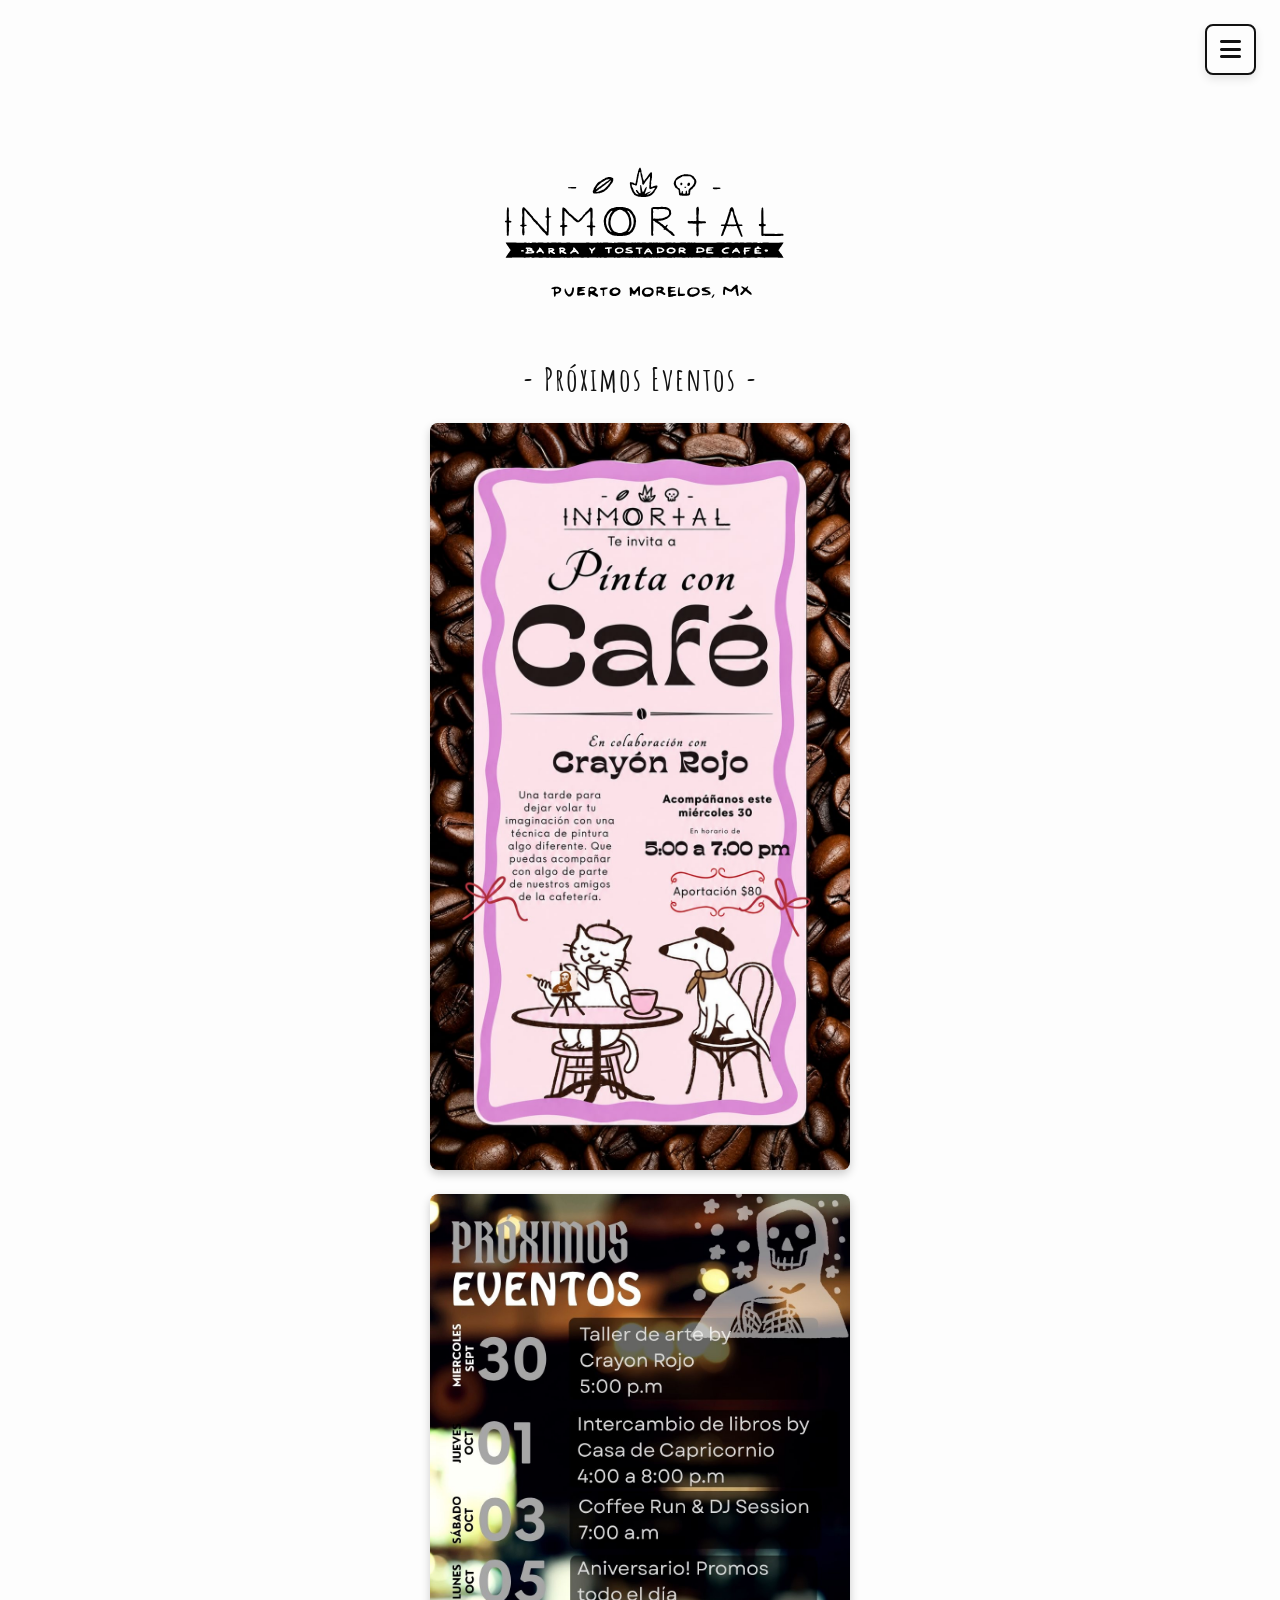
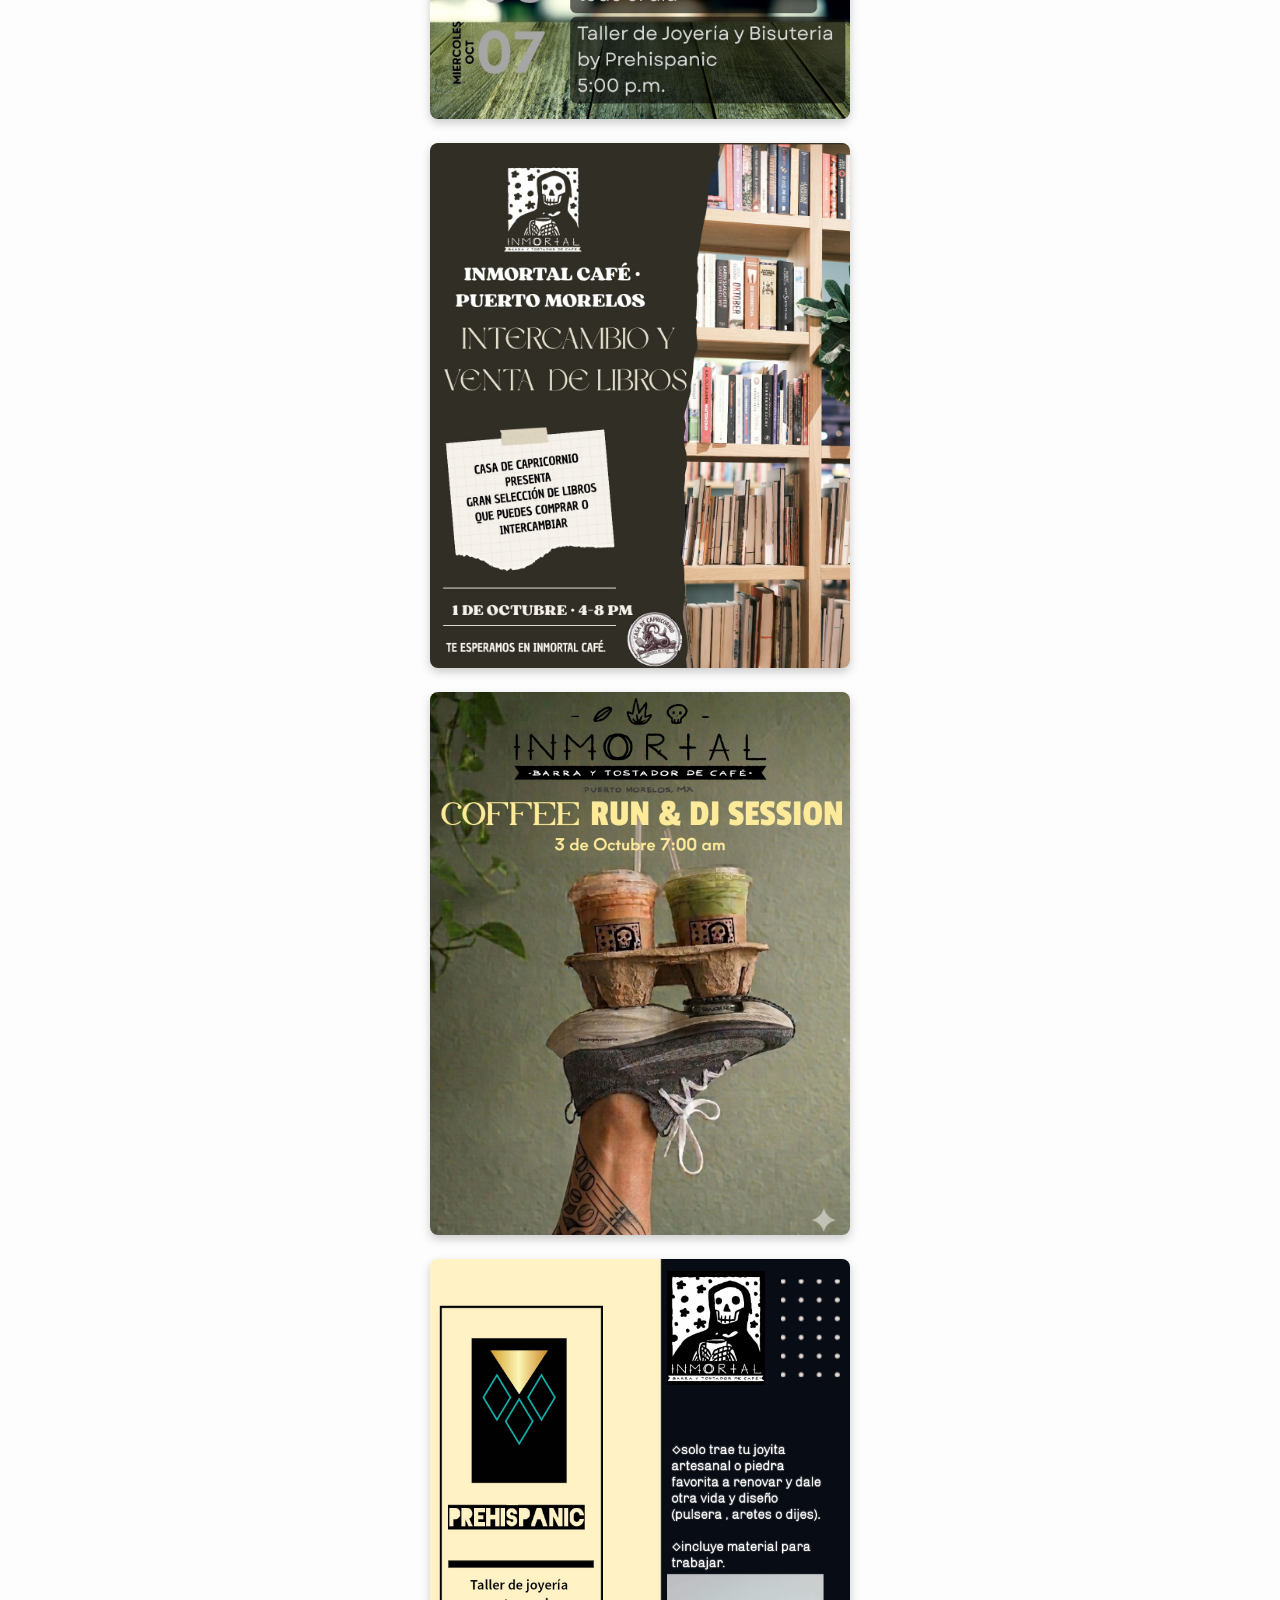
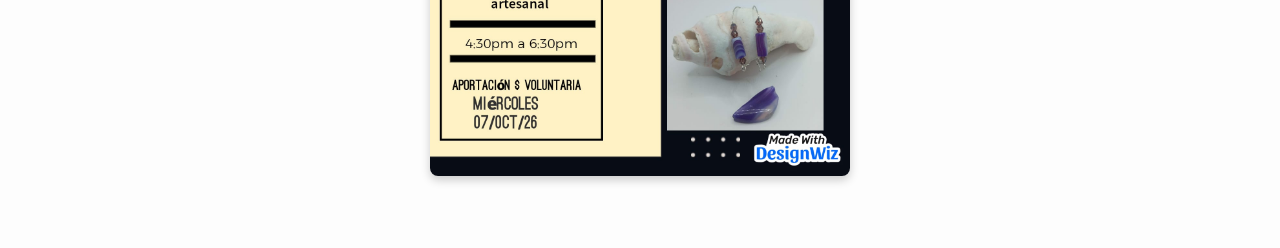
==== eventos.html @ fbef882d "agregamos eventos" ====
<!DOCTYPE html>
<html lang="es">
<head>
    <meta charset="UTF-8">
    <meta name="viewport" content="width=device-width, initial-scale=1.0">
    <title>Eventos | Inmortal</title>
    <link rel="stylesheet" href="https://cdnjs.cloudflare.com/ajax/libs/font-awesome/6.4.0/css/all.min.css">
    <link href="https://fonts.googleapis.com/css2?family=Courier+Prime:wght@400;700&family=Montserrat:wght@600;900&family=Amatic+SC:wght@700&display=swap" rel="stylesheet">
    <link rel="stylesheet" href="styles/styles.css">
    
    <!-- Librería ScrollReveal -->
    <script src="https://unpkg.com/scrollreveal"></script>
    <script type="module" src="scripts/main.js" defer></script>
</head>
<body>

    <!-- MENÚ HAMBURGUESA -->
    <button id="hamburger-btn" class="hamburger-btn" aria-label="Abrir menú">
        <i class="fa-solid fa-bars"></i>
    </button>
    <nav id="side-menu" class="side-menu">
        <a href="index.html" class="menu-item">
            <i class="fa-solid fa-arrow-left"></i> 
            <span data-i18n="back">Regresar</span>
        </a>
        <button id="lang-toggle" class="menu-item">
            <i class="fa-solid fa-globe"></i> 
            <span data-i18n="language">Idioma (EN)</span>
        </button>
        <button id="theme-toggle" class="menu-item">
            <i class="fa-solid fa-moon"></i> 
            <span data-i18n="theme">Tema</span>
        </button>
    </nav>

    <!-- ENCABEZADO -->
    <div class="header">
        <video class="logo-video" autoplay loop muted playsinline>
            <source src="assets/animacion.mp4" type="video/mp4">
        </video>
        <img src="assets/inmortal-texto.svg" alt="Inmortal Barra y Tostador" class="title-img">
        <img src="assets/pm.svg" alt="Puerto Morelos" class="location-img">
    </div>

    <!-- CONTENEDOR DE EVENTOS -->
    <div class="store-container" style="width: 100%; max-width: 420px; display: flex; flex-direction: column; gap: 1.5rem; align-items: center; margin-top: 1rem; padding-bottom: 2rem;">
        
        <h2 data-i18n="events_title" style="font-family: 'Amatic SC', cursive; font-size: 2rem; text-align: center; letter-spacing: 2px;">
            - Próximos Eventos -
        </h2>

        <!-- LISTA DE FLYERS -->
        <div class="events-list" style="width: 100%; display: flex; flex-direction: column; gap: 1.5rem;">
            <!-- La clase 'zoomable' activa tu Lightbox automáticamente -->
            <img src="assets/evento-1.jpg" alt="Evento 1" class="zoomable" style="width: 100%; border-radius: 8px; box-shadow: 0 4px 10px rgba(0,0,0,0.2);">
            <img src="assets/evento-2.jpg" alt="Evento 2" class="zoomable" style="width: 100%; border-radius: 8px; box-shadow: 0 4px 10px rgba(0,0,0,0.2);">
            <img src="assets/evento-3.jpg" alt="Evento 3" class="zoomable" style="width: 100%; border-radius: 8px; box-shadow: 0 4px 10px rgba(0,0,0,0.2);">
            <img src="assets/evento-4.jpg" alt="Evento 4" class="zoomable" style="width: 100%; border-radius: 8px; box-shadow: 0 4px 10px rgba(0,0,0,0.2);">
            <img src="assets/evento-5.jpg" alt="Evento 5" class="zoomable" style="width: 100%; border-radius: 8px; box-shadow: 0 4px 10px rgba(0,0,0,0.2);">
        </div>

    </div>

    <!-- EL LIGHTBOX PARA HACER ZOOM -->
    <div id="lightbox" class="lightbox">
        <span class="close-lightbox">&times;</span>
        <img id="lightbox-img" src="">
    </div>

</body>
</html>
---- styles/styles.css ----
/* =========================================
   1. VARIABLES GLOBALES (Temas)
   ========================================= */
:root {
    /* Variables Modo Claro (Por defecto) */
    --bg-color: #fdfdfd;
    --text-main: #111111;
    --border-color: #111111;
    --btn-bg: #ffffff;
    --btn-active: #f0f0f0;
    --dot-color: #e5e5e5;
    --location-color: #555555;
}

body.dark-mode {
    /* Variables Modo Oscuro */
    --bg-color: #121212;
    --text-main: #fdfdfd;
    --border-color: #fdfdfd;
    --btn-bg: #1e1e1e;
    --btn-active: #2a2a2a;
    --dot-color: #333333;
    --location-color: #aaaaaa;
}

/* =========================================
   2. RESET Y ESTILOS BASE
   ========================================= */
* {
    box-sizing: border-box;
    margin: 0;
    padding: 0;
}

body {
    background-color: var(--bg-color);
    color: var(--text-main);
    display: flex;
    flex-direction: column;
    align-items: center;
    min-height: 100vh;
    padding: 2.5rem 1.5rem;
    font-family: 'Courier Prime', monospace;
    
    /* Quitamos el fondo de puntitos anterior */
    
    /* Agregamos position: relative para poder poner la capa del patrón encima */
    position: relative; 
    transition: background-color 0.3s ease, color 0.3s ease;
}
body::before {
    content: "";
    position: absolute;
    top: 0; left: 0; right: 0; bottom: 0;
    
    /* Pon aquí el nombre exacto de la imagen que te genere la IA */
    background-image: url('../assets/patron-inmortal.png'); 
    
    /* Ajusta este valor: entre más pequeño, más chiquitas se ven las figuras */
    background-size: 250px; 
    background-repeat: repeat;
    
    /* Bajar la opacidad al 5% hace que sea un detalle sutil y elegante */
    opacity: .06; 
    
    z-index: -1; /* Lo mandamos al fondo de todo */
    pointer-events: none; /* Evita que el fondo bloquee los clics de la pantalla */
}

/* =========================================
   3. BOTONES FLOTANTES (Idioma y Tema)
   ========================================= */
/* --- BOTÓN DE IDIOMA --- */
.lang-toggle {
    position: fixed; /* CAMBIO CLAVE: Lo ancla a la pantalla */
    z-index: 1000;   /* CAMBIO CLAVE: Lo mantiene por encima de los botones */
    top: 1.5rem;
    left: 1.5rem; 
    
    /* Le damos color de fondo sólido para que no se transparente al hacer scroll */
    background-color: var(--bg-color); 
    
    border: 2px solid var(--text-main);
    color: var(--text-main);
    font-size: 0.9rem;
    font-weight: 900;
    font-family: 'Montserrat', sans-serif;
    cursor: pointer;
    padding: 0.2rem 0.5rem;
    border-radius: 4px;
    transition: all 0.2s ease;
}

.lang-toggle:hover {
    background-color: var(--text-main);
    color: var(--bg-color);
}

/* --- BOTÓN DE TEMA (LUNA/SOL) --- */
.theme-toggle {
    position: fixed; /* CAMBIO CLAVE */
    z-index: 1000;   /* CAMBIO CLAVE */
    top: 1.5rem;
    right: 1.5rem; 
    
    /* Le damos un fondo sutil y redondeado para que el ícono no se pierda con el texto de abajo */
    background-color: var(--bg-color); 
    border-radius: 50%;
    padding: 0.3rem 0.4rem; 
    
    border: none;
    color: var(--text-main);
    font-size: 1.5rem;
    cursor: pointer;
    transition: transform 0.2s ease;
}

.theme-toggle:hover {
    transform: scale(1.1);
}
/* =========================================
   4. CABECERA Y LOGOS
   ========================================= */
.header {
    width: 100%;
    display: flex; 
    flex-direction: column;
    align-items: center;
    justify-content: center;
    /* Ponemos el gap en 0 para que no agregue espacio extra */
    gap: 1.5rem; 
    margin-bottom: 2.5rem; 
}

.logo-video {
    width: 220px; /* Mantiene el tamaño original que tenía la calavera */
    max-width: 100%; 
    height: auto;
    display: block;
    object-fit: contain; /* Evita que el video se estire o deforme */
    transition: filter 0.3s ease;
    mix-blend-mode: multiply;
}

.title-img {
    width: 320px; 
    max-width: 90%; 
    height: auto;
    display: block;
    transition: filter 0.3s ease;
    justify-self: center;
    align-self: center;
    /* MAGIA NEGATIVA: Nos comemos el espacio transparente gigante */
    /* Jala la imagen hacia arriba acercándola a la calavera */
    margin-top: -3.5rem;  
    /* Jala la imagen de Puerto Morelos hacia arriba */
    margin-bottom: -4.8rem; 
}

.location-img {
    width: 300px; /* Hazla más pequeña que el título principal para mantener jerarquía */
    max-width: 80%;
    height: auto;
    display: block;
    transition: filter 0.3s ease;
    margin-bottom: -7rem;
}

/* Filtro para invertir los 3 SVGs a blanco en modo oscuro */
body.dark-mode .logo-video,
body.dark-mode .title-img,
body.dark-mode .location-img {
    filter: invert(1) grayscale(1) brightness(2);
    mix-blend-mode: screen;
}
body.dark-mode::before {
    filter: invert(1);
    /* Puedes subir la opacidad en modo oscuro si sientes que se pierde mucho el diseño */
    opacity: 0.08; 
}

/* =========================================
   5. BOTONES DE ENLACES (Menú, Redes, WiFi)
   ========================================= */
.links-container {
    width: 100%;
    /* Lo hacemos un poco más ancho para que luzca bien la pincelada */
    max-width: 420px; 
    display: flex;
    flex-direction: column;
    gap: 1.5rem;
}

/* --- ESTRUCTURA GENERAL DEL BOTÓN --- */
.link-btn {
    display: flex;
    align-items: center;
    gap: 0; 
    text-decoration: none;
    background: transparent;
    border: none;
    box-shadow: none;
    cursor: pointer;
    /* Suavizamos un poco más la transición para que se vea más fluido */
    transition: transform 0.25s cubic-bezier(0.2, 0.8, 0.2, 1);
}
.link-btn:active {
    transform: translateY(2px) scale(0.98); 
}

.link-btn:hover, .link-btn:active {
    transform: scale(1.03); 
}

/* --- EL CÍRCULO DEL ÍCONO --- */
.link-btn .icon-wrapper {
    width: 75px; 
    height: 75px;
    background-color: transparent;
    border: none;
    border-radius: 0; 
    
    position: relative; /* SÚPER IMPORTANTE: Para anclar el marco aquí */
    
    display: flex;
    justify-content: center;
    align-items: center;
    flex-shrink: 0;
    transition: transform 0.3s ease;
}
.link-btn .icon-wrapper::before {
    content: "";
    position: absolute;
    top: 0; left: 0; right: 0; bottom: 0;
    
    /* El color cambiará solito gracias a tu variable de tema */
    background-color: var(--text-main); 
    
    /* USAMOS EL MARCO COMO MÁSCARA */
    -webkit-mask-image: url('../assets/marco.svg'); 
    mask-image: url('../assets/marco.svg');
    -webkit-mask-size: 100% 100%;
    mask-size: 100% 100%;
    -webkit-mask-position: center;
    mask-position: center;
    -webkit-mask-repeat: no-repeat;
    mask-repeat: no-repeat;
    
    z-index: -1; /* Lo mandamos detrás del ícono (estrella, instagram, etc) */
    transition: background-color 0.3s ease;
}

/* Para los íconos de FontAwesome (Instagram, FB, etc.) */
.link-btn .icon-wrapper i {
    font-size: 1.6rem; /* Un poco más chicos para que respiren dentro del dibujo */
    color: var(--text-main);
    transition: color 0.3s ease;
}

/* Para el nuevo SVG personalizado (Calavera) */
.link-btn .icon-wrapper .custom-icon {
    width: 70%;
    height: 80%;
    object-fit: contain;
    /* MAGIA: Esto le hace "zoom" a la imagen desde su centro. 
       Si sigue pequeña, súbelo a 1.8, 2.0 o 2.5 hasta que llene el círculo */
    transform: scale(1.6); 
    transition: filter 0.3s ease;
}
.link-btn .icon-wrapper .custom-icon {
    width: 45px; /* O el tamaño que ya tenías para tu calavera */
    height: auto;
    display: block;
    transition: filter 0.3s ease;
}

/* --- NUEVA REGLA: SOLO PARA EL GRANO --- */
.link-btn .icon-wrapper .grano-icon {
    /* Aquí lo haces más pequeño sin afectar a la calavera */
    width: 22px; 
}

/* Invertir el ícono personalizado en modo oscuro */
body.dark-mode .link-btn .icon-wrapper .custom-icon {
    filter: invert(1) grayscale(1) brightness(2);
}

/* --- LA BASE DE LA PINCELADA --- */
.link-btn .text-wrapper {
    flex-grow: 1;
    background-color: var(--text-main);
    color: var(--bg-color);
    padding: 0.6rem 1.5rem;
    
    font-family: 'Amatic SC', cursive;
    font-size: 1.3rem; 
    font-weight: 700;
    letter-spacing: 2px;
    
    display: flex;
    align-items: center;
    justify-content: center;
    margin-left: 0; 
    
    /* 4. VOLVEMOS AL 100% PARA QUE CALQUE LA NUEVA CAJA DELGADA */
    -webkit-mask-size: 100% 100%;
    mask-size: 100% 100%;
    -webkit-mask-position: center;
    mask-position: center;
    -webkit-mask-repeat: no-repeat;
    mask-repeat: no-repeat;
    
    transition: background-color 0.3s ease, color 0.3s ease;
}

.link-btn .brush-1 {
    -webkit-mask-image: url('../assets/pincelada-1.svg'); 
    mask-image: url('../assets/pincelada-1.svg');
}

.link-btn .brush-2 {
    -webkit-mask-image: url('../assets/pincelada-2.svg'); 
    mask-image: url('../assets/pincelada-2.svg');
}

/* AQUÍ APLICAMOS LA MAGIA MÁS FUERTE PARA EL BRUSH 3 */
.link-btn .brush-3 {
    -webkit-mask-image: url('../assets/pincelada.svg'); 
    mask-image: url('../assets/pincelada.svg');
    
    /* Ahora sí el navegador obedecerá estos tamaños porque la regla es más fuerte */
    -webkit-mask-size: 100% 300%;
    mask-size: 100% 300%;
}

/* =========================================
   6. PIE DE PÁGINA
   ========================================= */
.footer {
    margin-top: auto;
    padding-top: 3rem;
    font-size: 0.8rem;
    font-weight: bold;
    text-align: center;
    text-transform: uppercase;
}

/*Estilos de A GRANEL*/
/* --- MOSAICO DE CAFÉS --- */
.coffee-grid {
    display: grid;
    grid-template-columns: repeat(2, 1fr); /* 2 columnas perfectas */
    gap: 1rem;
    width: 100%;
}

.coffee-grid img {
    width: 100%;
    border-radius: 8px;
    cursor: zoom-in; /* Le dice al usuario de PC que puede hacer zoom */
    transition: transform 0.2s ease, box-shadow 0.2s ease;
}

.coffee-grid img:active {
    transform: scale(0.95); /* Efecto de hundimiento al tocar en celular */
}

/* --- EL EFECTO LIGHTBOX (ZOOM) --- */
.lightbox {
    display: none; /* Oculto por defecto */
    position: fixed;
    z-index: 9999; /* Super alto para tapar los botones flotantes y el header */
    top: 0;
    left: 0;
    width: 100vw;
    height: 100vh;
    background-color: rgba(0, 0, 0, 0.9); /* Fondo súper oscuro */
    justify-content: center;
    align-items: center;
    flex-direction: column;
    padding: 1rem;
    opacity: 0;
    transition: opacity 0.3s ease;
}

.lightbox.active {
    display: flex;
    opacity: 1;
}

#lightbox-img {
    max-width: 100%;
    max-height: 90vh; /* Que no se salga de la pantalla verticalmente */
    border-radius: 8px;
    box-shadow: 0 10px 25px rgba(0,0,0,0.5);
}

.close-lightbox {
    position: absolute;
    top: 1rem;
    right: 1.5rem;
    color: white;
    font-size: 3rem;
    font-family: sans-serif;
    cursor: pointer;
    z-index: 10000;
}

/* =========================================
   MENÚ HAMBURGUESA Y DROPDOWN
   ========================================= */
.hamburger-btn {
    position: fixed;
    top: 1.5rem;
    right: 1.5rem;
    z-index: 2000;
    background-color: var(--bg-color);
    color: var(--text-main);
    border: 2px solid var(--text-main);
    border-radius: 8px; /* O puedes usar 0 para un cuadrado rígido */
    padding: 0.6rem 0.8rem;
    font-size: 1.5rem;
    cursor: pointer;
    transition: all 0.3s ease;
    box-shadow: 0 4px 10px rgba(0, 0, 0, 0.1);
}

.hamburger-btn:active {
    transform: scale(0.9);
}

/* El contenedor del menú desplegable */
.side-menu {
    position: fixed;
    top: 5rem; /* Se coloca justo debajo de la hamburguesa */
    right: 1.5rem;
    background-color: var(--bg-color);
    border: 2px solid var(--text-main);
    border-radius: 8px;
    padding: 1rem;
    display: flex;
    flex-direction: column;
    gap: 1.2rem;
    z-index: 1999;
    min-width: 150px;
    
    /* Configuración de ocultamiento con animación suave */
    opacity: 0;
    visibility: hidden;
    transform: translateY(-10px);
    transition: all 0.3s cubic-bezier(0.2, 0.8, 0.2, 1);
    box-shadow: 0 8px 20px rgba(0, 0, 0, 0.15);
}

/* La clase que activará el JS para mostrarlo */
.side-menu.active {
    opacity: 1;
    visibility: visible;
    transform: translateY(0);
}

/* Los elementos de adentro */
.menu-item {
    display: flex;
    align-items: center;
    gap: 1rem;
    background: none;
    border: none;
    color: var(--text-main);
    font-family: 'Montserrat', sans-serif;
    font-size: 1.1rem;
    font-weight: 700;
    cursor: pointer;
    text-decoration: none;
    padding: 0.2rem;
    transition: transform 0.2s ease, opacity 0.2s ease;
}

.menu-item:hover {
    transform: translateX(-5px);
    opacity: 0.7;
}

.menu-item i {
    font-size: 1.3rem;
}
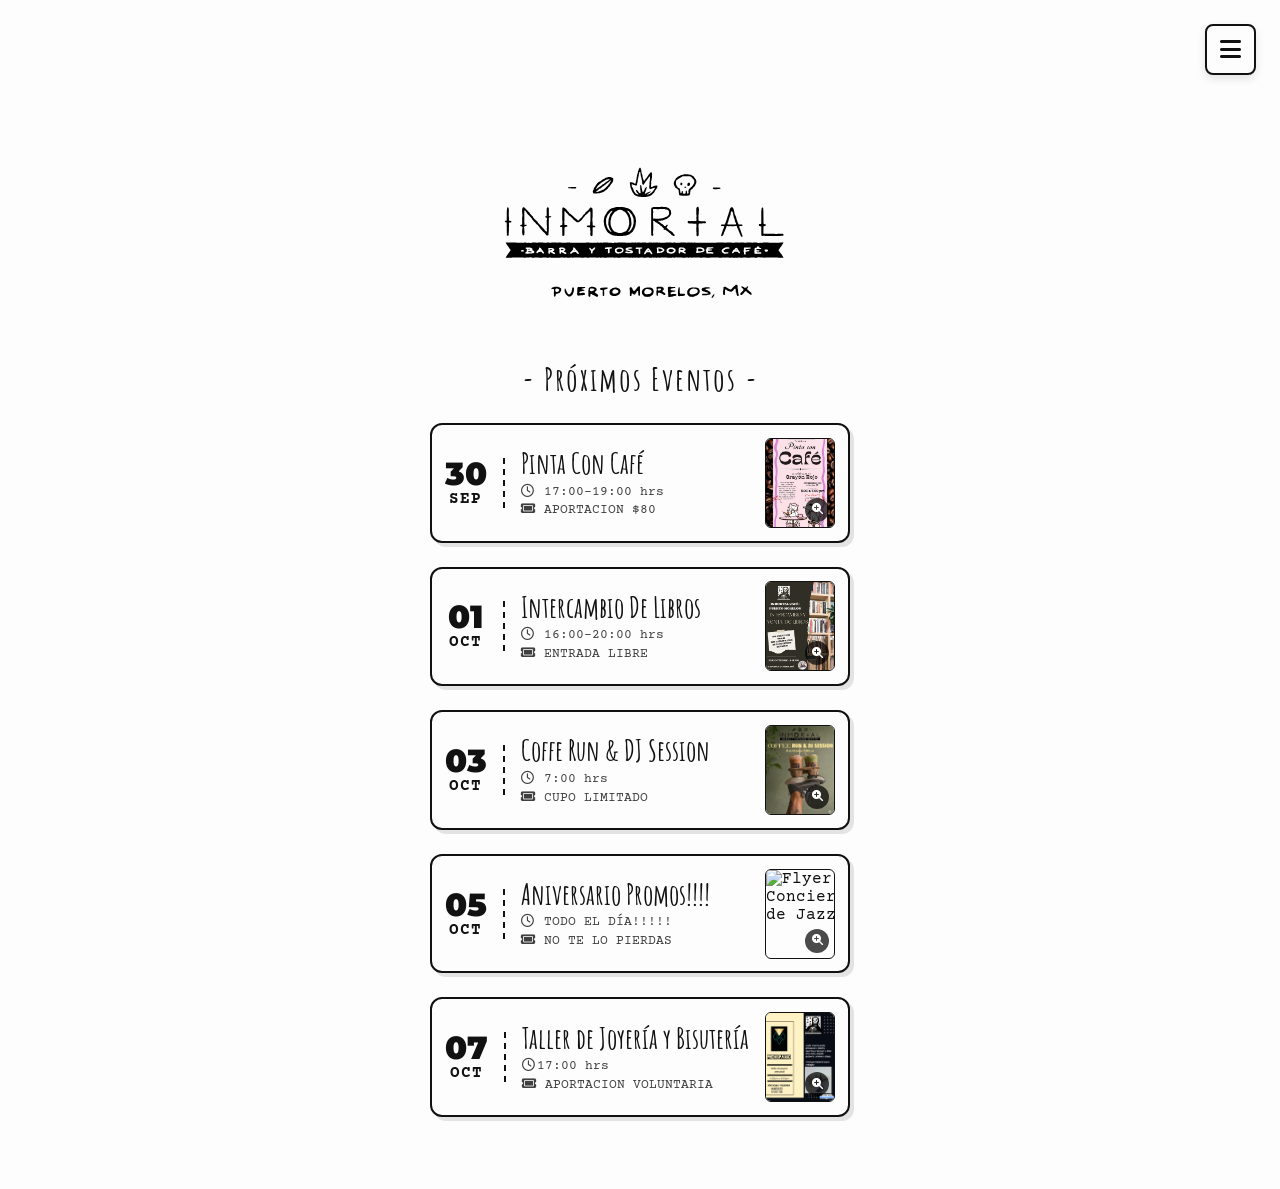
==== commit 5a35e436: "Cambio en eventos" ====
--- a/eventos.html
+++ b/eventos.html
@@ -3,13 +3,52 @@
 <head>
     <meta charset="UTF-8">
     <meta name="viewport" content="width=device-width, initial-scale=1.0">
-    <title>Eventos | Inmortal</title>
+    <title>Eventos | INMOR†AL</title>
+
+    <!-- ========================================== -->
+    <!-- FAVICONS Y APPLE TOUCH ICON                -->
+    <!-- ========================================== -->
+    <link rel="apple-touch-icon" sizes="180x180" href="assets/icons/apple-touch-icon.png">
+    <link rel="icon" type="image/png" sizes="32x32" href="assets/icons/favicon-32x32.png">
+    <link rel="icon" type="image/png" sizes="16x16" href="assets/icons/favicon-16x16.png">
+    <link rel="shortcut icon" href="assets/icons/favicon.ico">
+    <meta name="theme-color" content="#fdfdfd">
+
+    <!-- ========================================== -->
+    <!-- OPEN GRAPH (FACEBOOK, WHATSAPP, LINKEDIN)  -->
+    <!-- ========================================== -->
+    <meta property="og:type" content="website">
+    <meta property="og:title" content="Próximos Eventos | INMOR†AL">
+    <meta property="og:description" content="Descubre nuestros próximos eventos y talleres en la barra.">
+    <!-- IMPORTANTE: Actualizar con la URL exacta cuando se despliegue -->
+    <meta property="og:url" content="https://tu-usuario.github.io/inmortal-hub/eventos.html">
+    <meta property="og:image" content="https://tu-usuario.github.io/inmortal-hub/assets/icons/og-image.jpg">
+    <meta property="og:image:width" content="1200">
+    <meta property="og:image:height" content="630">
+
+    <!-- ========================================== -->
+    <!-- TWITTER CARDS                              -->
+    <!-- ========================================== -->
+    <meta name="twitter:card" content="summary_large_image">
+    <meta name="twitter:title" content="Próximos Eventos | INMOR†AL">
+    <meta name="twitter:description" content="Descubre nuestros próximos eventos y talleres en la barra.">
+    <meta name="twitter:image" content="https://tu-usuario.github.io/inmortal-hub/assets/icons/og-image.jpg">
+    
+    <!-- ========================================== -->
+    <!-- FUENTES E ÍCONOS                           -->
+    <!-- ========================================== -->
     <link rel="stylesheet" href="https://cdnjs.cloudflare.com/ajax/libs/font-awesome/6.4.0/css/all.min.css">
     <link href="https://fonts.googleapis.com/css2?family=Courier+Prime:wght@400;700&family=Montserrat:wght@600;900&family=Amatic+SC:wght@700&display=swap" rel="stylesheet">
+    
+    <!-- ========================================== -->
+    <!-- ESTILOS Y SCRIPTS                          -->
+    <!-- ========================================== -->
     <link rel="stylesheet" href="styles/styles.css">
     
-    <!-- Librería ScrollReveal -->
+    <!-- Librería ScrollReveal para las animaciones -->
     <script src="https://unpkg.com/scrollreveal"></script>
+    
+    <!-- Tu script principal como módulo -->
     <script type="module" src="scripts/main.js" defer></script>
 </head>
 <body>
@@ -34,7 +73,14 @@
     </nav>
 
     <!-- ENCABEZADO -->
-    <div class="header">
+    <div class="header" style="position: relative;">
+        <!-- ========================================== -->
+        <!-- CORONA DE 5 FLORES (DÍA DE MUERTOS)        -->
+        <!-- ========================================== -->
+       <!-- <img src="assets/flor-cempasuchil.svg" alt="Decoración" class="flor-decor flor-izq fade-up">
+        <img src="assets/flor-cempasuchil.svg" alt="Decoración" class="flor-decor flor-der fade-up">
+        <img src="assets/flor-cempasuchil.svg" alt="Decoración" class="flor-decor flor-centro fade-up">
+        <!-- Tu código original -->
         <video class="logo-video" autoplay loop muted playsinline>
             <source src="assets/animacion.mp4" type="video/mp4">
         </video>
@@ -50,13 +96,93 @@
         </h2>
 
         <!-- LISTA DE FLYERS -->
-        <div class="events-list" style="width: 100%; display: flex; flex-direction: column; gap: 1.5rem;">
-            <!-- La clase 'zoomable' activa tu Lightbox automáticamente -->
-            <img src="assets/evento-1.jpg" alt="Evento 1" class="zoomable" style="width: 100%; border-radius: 8px; box-shadow: 0 4px 10px rgba(0,0,0,0.2);">
-            <img src="assets/evento-2.jpg" alt="Evento 2" class="zoomable" style="width: 100%; border-radius: 8px; box-shadow: 0 4px 10px rgba(0,0,0,0.2);">
-            <img src="assets/evento-3.jpg" alt="Evento 3" class="zoomable" style="width: 100%; border-radius: 8px; box-shadow: 0 4px 10px rgba(0,0,0,0.2);">
-            <img src="assets/evento-4.jpg" alt="Evento 4" class="zoomable" style="width: 100%; border-radius: 8px; box-shadow: 0 4px 10px rgba(0,0,0,0.2);">
-            <img src="assets/evento-5.jpg" alt="Evento 5" class="zoomable" style="width: 100%; border-radius: 8px; box-shadow: 0 4px 10px rgba(0,0,0,0.2);">
+        <!-- ========================================== -->
+        <!-- AGENDA DE EVENTOS                          -->
+        <!-- ========================================== -->
+        <div class="agenda-container" style="width: 100%; display: flex; flex-direction: column; gap: 1.5rem;">
+            
+            <!-- EVENTO 1 -->
+            <div class="agenda-item">
+                <div class="agenda-date">
+                    <span class="day">30</span>
+                    <span class="month">SEP</span>
+                </div>
+                <div class="agenda-info">
+                    <h3>Pinta Con Café</h3>
+                    <p><i class="fa-regular fa-clock"></i> 17:00-19:00  hrs</p>
+                    <p><i class="fa-solid fa-ticket"></i> APORTACION $80</p>
+                </div>
+                <div class="agenda-flyer">
+                    <!-- Aquí va la imagen real. Tu lightbox ya sabe qué hacer con la clase 'zoomable' -->
+                    <img src="assets/evento-1.jpg" alt="Flyer Cata" class="zoomable">
+                    <div class="zoom-hint"><i class="fa-solid fa-magnifying-glass-plus"></i></div>
+                </div>
+            </div>
+
+            <!-- EVENTO 2 -->
+            <div class="agenda-item">
+                <div class="agenda-date">
+                    <span class="day">01</span>
+                    <span class="month">OCT</span>
+                </div>
+                <div class="agenda-info">
+                    <h3>Intercambio De Libros</h3>
+                    <p><i class="fa-regular fa-clock"></i> 16:00-20:00 hrs</p>
+                    <p><i class="fa-solid fa-ticket"></i> ENTRADA LIBRE </p>
+                </div>
+                <div class="agenda-flyer">
+                    <img src="assets/evento-2.jpg" alt="Flyer Taller" class="zoomable">
+                    <div class="zoom-hint"><i class="fa-solid fa-magnifying-glass-plus"></i></div>
+                </div>
+            </div>
+
+            <!-- EVENTO 3 -->
+            <div class="agenda-item">
+                <div class="agenda-date">
+                    <span class="day">03</span>
+                    <span class="month">OCT</span>
+                </div>
+                <div class="agenda-info">
+                    <h3>Coffe Run & DJ Session</h3>
+                    <p><i class="fa-regular fa-clock"></i> 7:00 hrs</p>
+                    <p><i class="fa-solid fa-ticket"></i> CUPO LIMITADO</p>
+                </div>
+                <div class="agenda-flyer">
+                    <img src="assets/evento-3.jpg" alt="Flyer Día de Muertos" class="zoomable">
+                    <div class="zoom-hint"><i class="fa-solid fa-magnifying-glass-plus"></i></div>
+                </div>
+            </div>
+            <div class="agenda-item">
+                <div class="agenda-date">
+                    <span class="day">05</span>
+                    <span class="month">OCT</span>
+                </div>
+                <div class="agenda-info">
+                    <h3>Aniversario Promos!!!!</h3>
+                    <p><i class="fa-regular fa-clock"></i> TODO EL DÍA!!!!!</p>
+                    <p><i class="fa-solid fa-ticket"></i> NO TE LO PIERDAS</p>
+                </div>
+                <div class="agenda-flyer">
+                    <img src="assets/evento-4.jpg" alt="Flyer Concierto de Jazz" class="zoomable">
+                    <div class="zoom-hint"><i class="fa-solid fa-magnifying-glass-plus"></i></div>
+                </div>
+            </div>
+            <div class="agenda-item">
+                <div class="agenda-date">
+                    <span class="day">07 </span>
+                    <span class="month">OCT</span>
+                </div>
+                <div class="agenda-info">
+                    <h3>Taller de Joyería y Bisutería</h3>
+                    <p><i class="fa-regular fa-clock"></i>17:00 hrs</p>
+                    <p><i class="fa-solid fa-ticket"></i> APORTACION VOLUNTARIA</p>
+                </div>
+                <div class="agenda-flyer">
+                    <img src="assets/evento-5.jpg" alt="Flyer Taller de Latte Art" class="zoomable">
+                    <div class="zoom-hint"><i class="fa-solid fa-magnifying-glass-plus"></i></div>
+                </div>
+            </div>
+
         </div>
 
     </div>
--- a/styles/styles.css
+++ b/styles/styles.css
@@ -485,3 +485,151 @@
     font-size: 1.3rem;
 }
 
+/* =========================================
+   AGENDA DE EVENTOS (TIMELINE)
+   ========================================= */
+.agenda-item {
+    display: flex;
+    align-items: center;
+    width: 100%;
+    background-color: var(--bg-color);
+    border: 2px solid var(--text-main);
+    border-radius: 12px;
+    padding: 0.8rem;
+    gap: 1rem;
+    box-shadow: 4px 4px 0px rgba(0, 0, 0, 0.1);
+    transition: transform 0.2s ease, box-shadow 0.2s ease;
+}
+
+/* Ajuste sutil del modo oscuro para la sombra */
+body.dark-mode .agenda-item {
+    box-shadow: 4px 4px 0px rgba(255, 255, 255, 0.1);
+}
+
+.agenda-item:hover {
+    transform: translateY(-3px);
+}
+
+/* Bloque de Fecha (Izquierda) */
+.agenda-date {
+    display: flex;
+    flex-direction: column;
+    align-items: center;
+    justify-content: center;
+    min-width: 60px;
+    border-right: 2px dashed var(--text-main);
+    padding-right: 1rem;
+}
+
+.agenda-date .day {
+    font-family: 'Montserrat', sans-serif;
+    font-weight: 900;
+    font-size: 2rem;
+    line-height: 1;
+    color: var(--text-main);
+}
+
+.agenda-date .month {
+    font-family: 'Courier Prime', monospace;
+    font-weight: 700;
+    font-size: 1rem;
+    letter-spacing: 1px;
+    color: var(--text-main);
+}
+
+/* Información del Evento (Centro) */
+.agenda-info {
+    flex-grow: 1;
+    display: flex;
+    flex-direction: column;
+    gap: 0.3rem;
+}
+
+.agenda-info h3 {
+    font-family: 'Amatic SC', cursive;
+    font-size: 1.8rem;
+    margin: 0;
+    line-height: 1.1;
+    color: var(--text-main);
+}
+
+.agenda-info p {
+    font-family: 'Courier Prime', monospace;
+    font-size: 0.8rem;
+    margin: 0;
+    color: var(--text-main);
+    opacity: 0.8;
+}
+
+.agenda-info i {
+    width: 15px; /* Alinea los íconos de reloj y ticket */
+}
+
+/* Miniatura del Flyer (Derecha) */
+.agenda-flyer {
+    position: relative;
+    width: 70px;
+    height: 90px;
+    flex-shrink: 0;
+    border-radius: 6px;
+    overflow: hidden;
+    border: 1px solid var(--text-main);
+}
+
+.agenda-flyer img {
+    width: 100%;
+    height: 100%;
+    object-fit: cover; /* Recorta la imagen para que quede cuadrada/rectangular sin deformarse */
+}
+
+/* Ícono flotante de la lupa sobre el flyer */
+.zoom-hint {
+    position: absolute;
+    bottom: 5px;
+    right: 5px;
+    background-color: rgba(0, 0, 0, 0.7);
+    color: white;
+    border-radius: 50%;
+    width: 24px;
+    height: 24px;
+    display: flex;
+    align-items: center;
+    justify-content: center;
+    font-size: 0.7rem;
+    pointer-events: none; /* Para que el clic pase a través hacia la imagen */
+}
+
+/* =========================================
+   EDICIÓN ESPECIAL: DÍA DE MUERTOS
+   ========================================= */
+.flor-decor {
+    position: absolute;
+    width: 42px;
+    z-index: 10;
+    pointer-events: none; /* Evita interferir con clics */
+    
+    /* Convierte el trazo negro a naranja cempasúchil intenso y añade sombra */
+    filter: invert(45%) sepia(95%) saturate(2200%) hue-rotate(12deg) brightness(100%) contrast(105%) 
+            drop-shadow(0 3px 5px rgba(0, 0, 0, 0.35));
+    transition: transform 0.3s ease;
+}
+
+/* --- DISTRIBUCIÓN EN ARCO ALREDEDOR DE LA CALAVERA --- */
+.flor-izq {
+    top: 20%;
+    left: 15%;
+    transform: rotate(-15deg);
+}
+
+.flor-der {
+    top: 20%;
+    right: 15%;
+    transform: rotate(25deg);
+}
+
+.flor-centro {
+    top: 100%; /* Justo debajo de la calavera */
+    left: 50%;
+    transform: translateX(-50%); /* Centrado perfecto */
+    width: 60px; /* La flor central un poco más grande */
+}
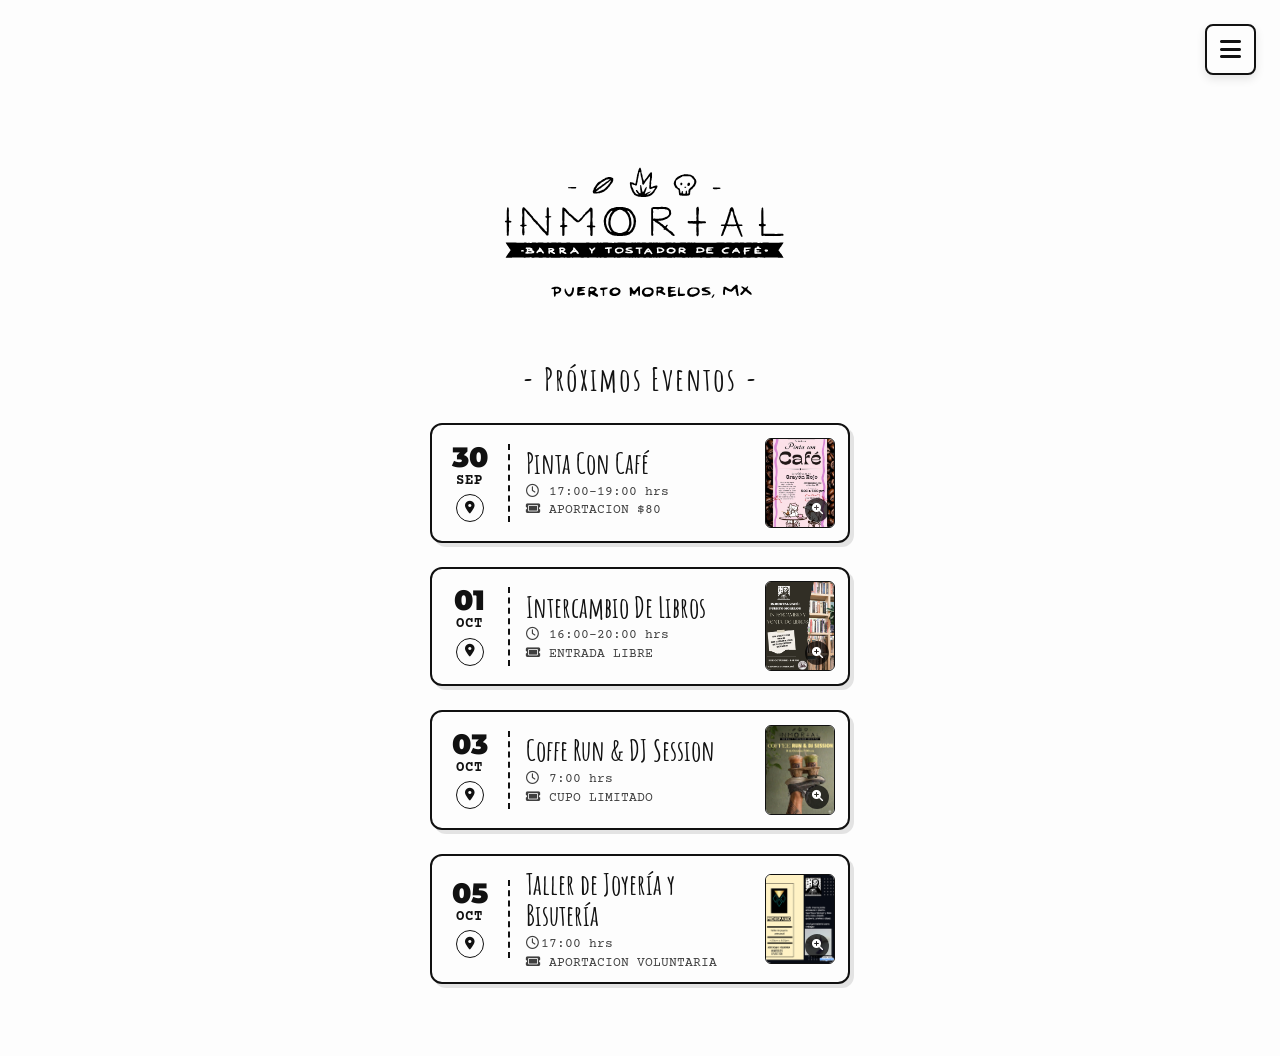
==== commit 38aa1ff6: "Quitamos elaniversario y agregamos boton de ubicacion" ====
--- a/eventos.html
+++ b/eventos.html
@@ -103,18 +103,25 @@
             
             <!-- EVENTO 1 -->
             <div class="agenda-item">
-                <div class="agenda-date">
+    <!-- COLUMNA DE FECHA Y UBICACIÓN -->
+            <div class="agenda-date">
                     <span class="day">30</span>
                     <span class="month">SEP</span>
-                </div>
+                    
+                    <!-- Botón de ubicación (reemplaza el href con el link de Google Maps de Inmortal) -->
+                    <a href="https://maps.app.goo.gl/5D6LQjWsTujkGdm99" target="_blank" rel="noopener noreferrer" class="agenda-loc-btn" aria-label="Ver ubicación en el mapa">
+                        <i class="fa-solid fa-location-dot"></i>
+                    </a>
+                </div>
+
                 <div class="agenda-info">
                     <h3>Pinta Con Café</h3>
-                    <p><i class="fa-regular fa-clock"></i> 17:00-19:00  hrs</p>
+                    <p><i class="fa-regular fa-clock"></i> 17:00-19:00 hrs</p>
                     <p><i class="fa-solid fa-ticket"></i> APORTACION $80</p>
                 </div>
-                <div class="agenda-flyer">
-                    <!-- Aquí va la imagen real. Tu lightbox ya sabe qué hacer con la clase 'zoomable' -->
-                    <img src="assets/evento-1.jpg" alt="Flyer Cata" class="zoomable">
+
+                <div class="agenda-flyer">
+                    <img src="assets/evento-1.jpg" alt="Pinta con Café" class="zoomable">
                     <div class="zoom-hint"><i class="fa-solid fa-magnifying-glass-plus"></i></div>
                 </div>
             </div>
@@ -124,6 +131,10 @@
                 <div class="agenda-date">
                     <span class="day">01</span>
                     <span class="month">OCT</span>
+                    
+                    <a href="https://maps.app.goo.gl/5D6LQjWsTujkGdm99" target="_blank" rel="noopener noreferrer" class="agenda-loc-btn" aria-label="Ver ubicación en el mapa">
+                        <i class="fa-solid fa-location-dot"></i>
+                    </a>
                 </div>
                 <div class="agenda-info">
                     <h3>Intercambio De Libros</h3>
@@ -141,6 +152,9 @@
                 <div class="agenda-date">
                     <span class="day">03</span>
                     <span class="month">OCT</span>
+                    <a href="https://maps.app.goo.gl/5D6LQjWsTujkGdm99" target="_blank" rel="noopener noreferrer" class="agenda-loc-btn" aria-label="Ver ubicación en el mapa">
+                        <i class="fa-solid fa-location-dot"></i>
+                    </a>
                 </div>
                 <div class="agenda-info">
                     <h3>Coffe Run & DJ Session</h3>
@@ -156,8 +170,11 @@
                 <div class="agenda-date">
                     <span class="day">05</span>
                     <span class="month">OCT</span>
-                </div>
-                <div class="agenda-info">
+                    <a href="https://maps.app.goo.gl/5D6LQjWsTujkGdm99" target="_blank" rel="noopener noreferrer" class="agenda-loc-btn" aria-label="Ver ubicación en el mapa">
+                        <i class="fa-solid fa-location-dot"></i>
+                    </a>
+                </div>
+                <!--<div class="agenda-info">
                     <h3>Aniversario Promos!!!!</h3>
                     <p><i class="fa-regular fa-clock"></i> TODO EL DÍA!!!!!</p>
                     <p><i class="fa-solid fa-ticket"></i> NO TE LO PIERDAS</p>
@@ -171,7 +188,10 @@
                 <div class="agenda-date">
                     <span class="day">07 </span>
                     <span class="month">OCT</span>
-                </div>
+                    <a href="https://maps.app.goo.gl/5D6LQjWsTujkGdm99" target="_blank" rel="noopener noreferrer" class="agenda-loc-btn" aria-label="Ver ubicación en el mapa">
+                        <i class="fa-solid fa-location-dot"></i>
+                    </a>
+                </div>-->
                 <div class="agenda-info">
                     <h3>Taller de Joyería y Bisutería</h3>
                     <p><i class="fa-regular fa-clock"></i>17:00 hrs</p>
--- a/styles/styles.css
+++ b/styles/styles.css
@@ -516,25 +516,50 @@
     flex-direction: column;
     align-items: center;
     justify-content: center;
-    min-width: 60px;
+    min-width: 65px;
     border-right: 2px dashed var(--text-main);
-    padding-right: 1rem;
-}
-
+    padding-right: 0.8rem;
+    gap: 0.15rem;
+}
+
+/* Números más compactos hacia arriba */
 .agenda-date .day {
     font-family: 'Montserrat', sans-serif;
     font-weight: 900;
-    font-size: 2rem;
-    line-height: 1;
+    font-size: 1.75rem;
+    line-height: 0.95;
     color: var(--text-main);
 }
 
 .agenda-date .month {
     font-family: 'Courier Prime', monospace;
     font-weight: 700;
-    font-size: 1rem;
+    font-size: 0.85rem;
     letter-spacing: 1px;
     color: var(--text-main);
+    margin-bottom: 0.2rem;
+}
+
+/* Botón de Mapa / Ubicación */
+.agenda-loc-btn {
+    display: inline-flex;
+    align-items: center;
+    justify-content: center;
+    width: 28px;
+    height: 28px;
+    border-radius: 50%;
+    border: 1.5px solid var(--text-main);
+    color: var(--text-main);
+    text-decoration: none;
+    font-size: 0.8rem;
+    background: transparent;
+    transition: transform 0.2s ease, background-color 0.2s ease, color 0.2s ease;
+}
+
+.agenda-loc-btn:active {
+    transform: scale(0.9);
+    background-color: var(--text-main);
+    color: var(--bg-color);
 }
 
 /* Información del Evento (Centro) */
